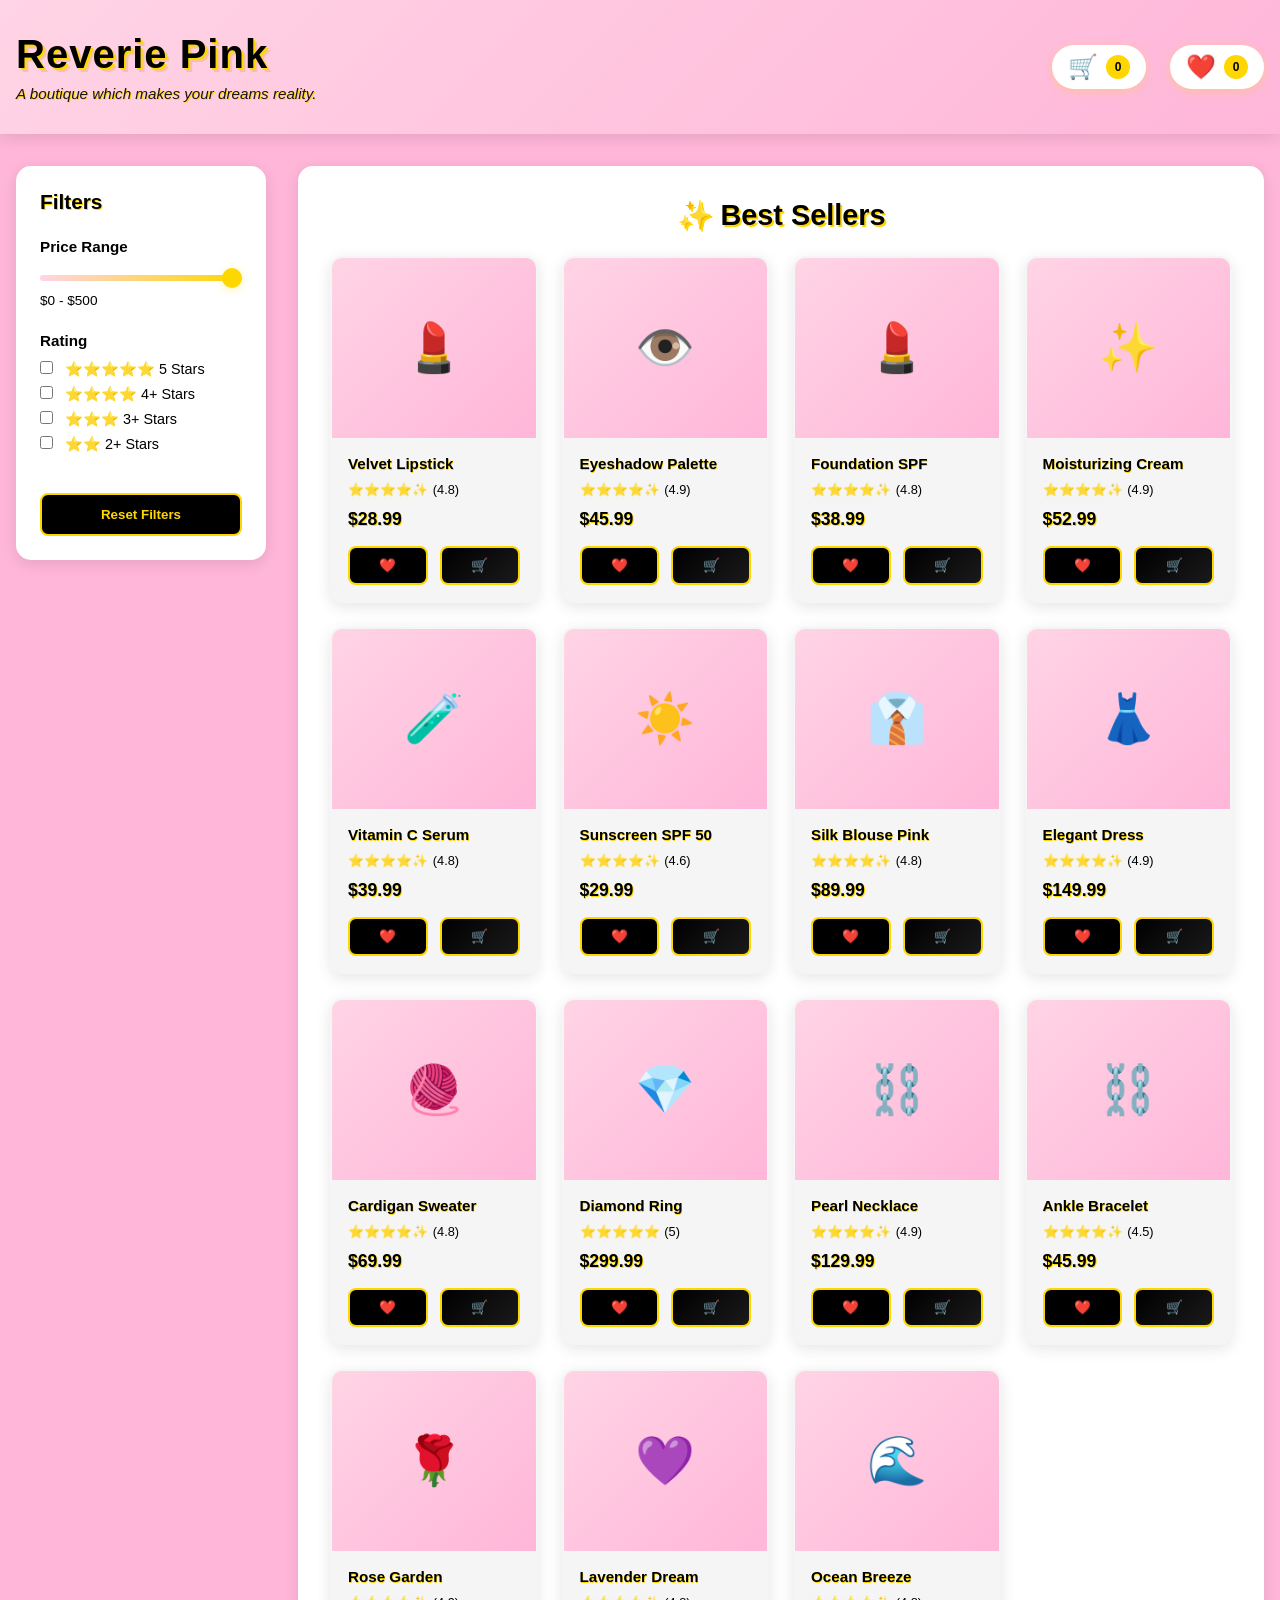
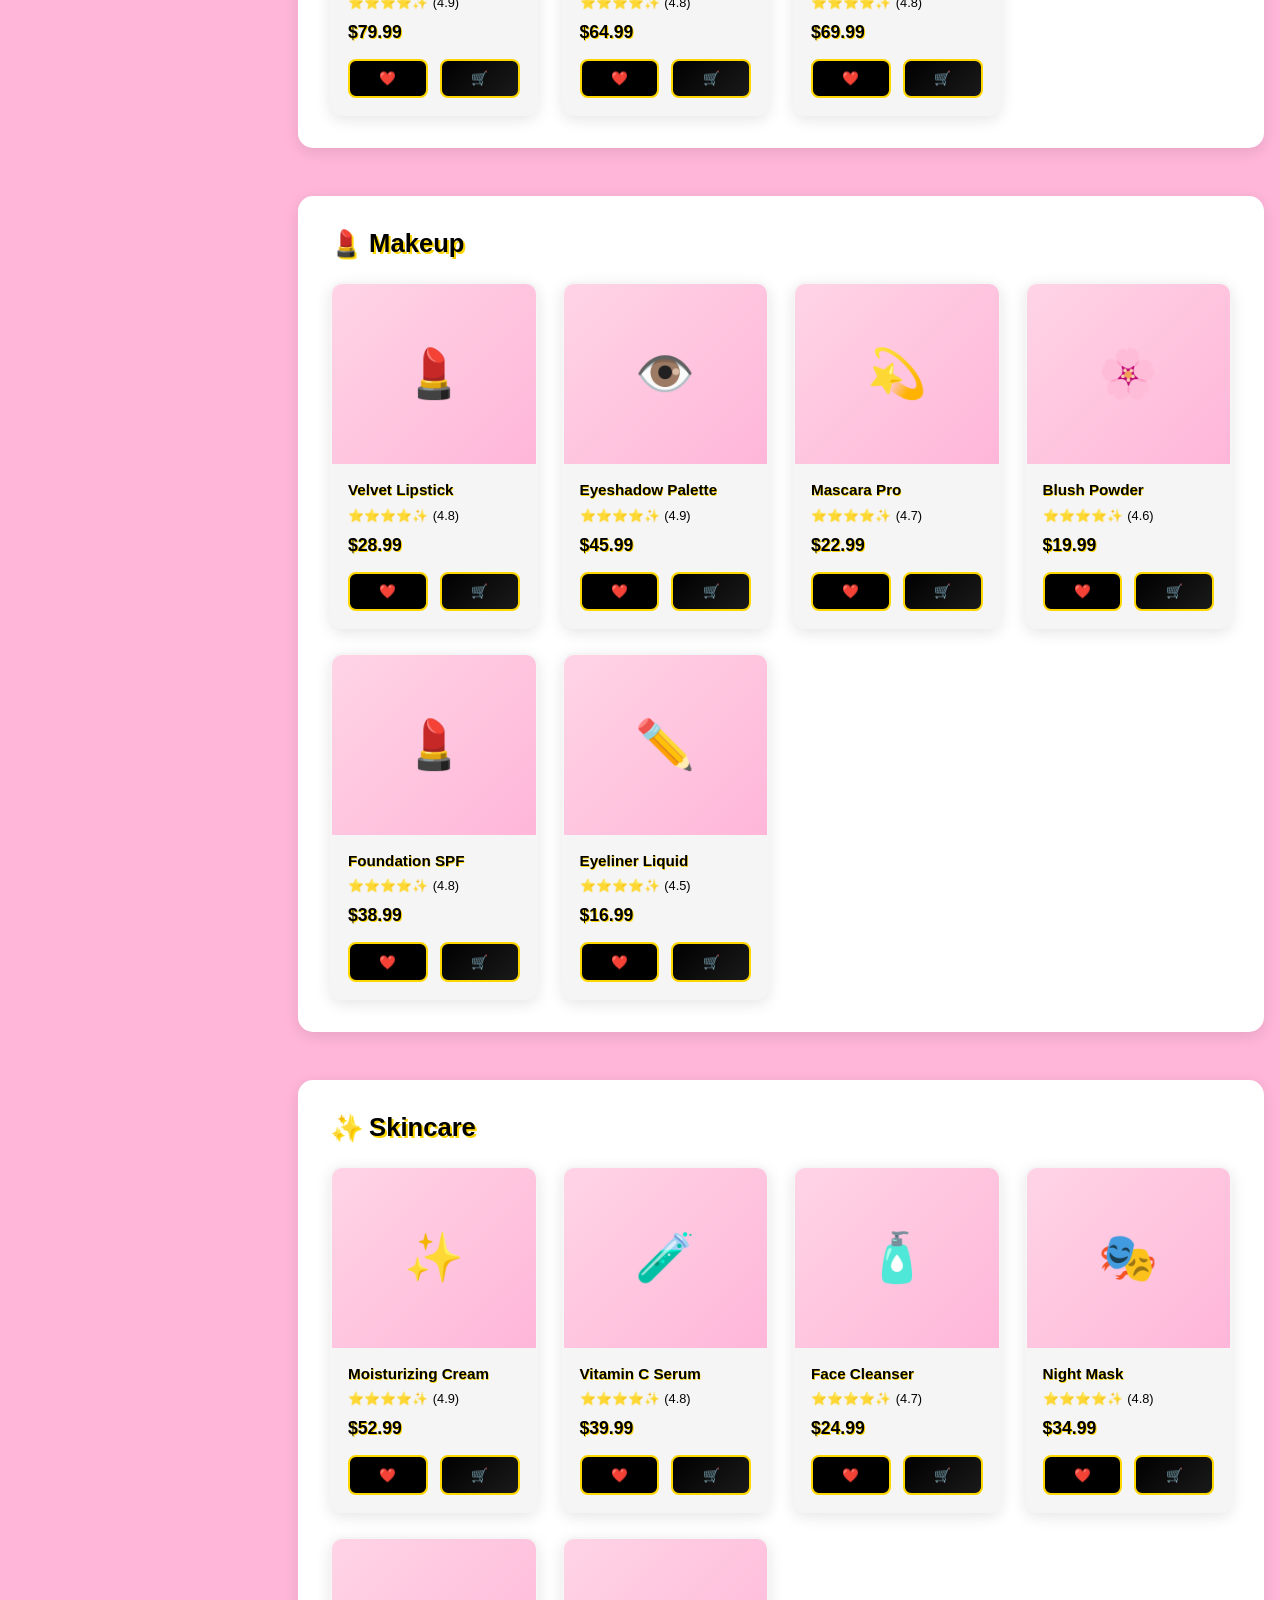
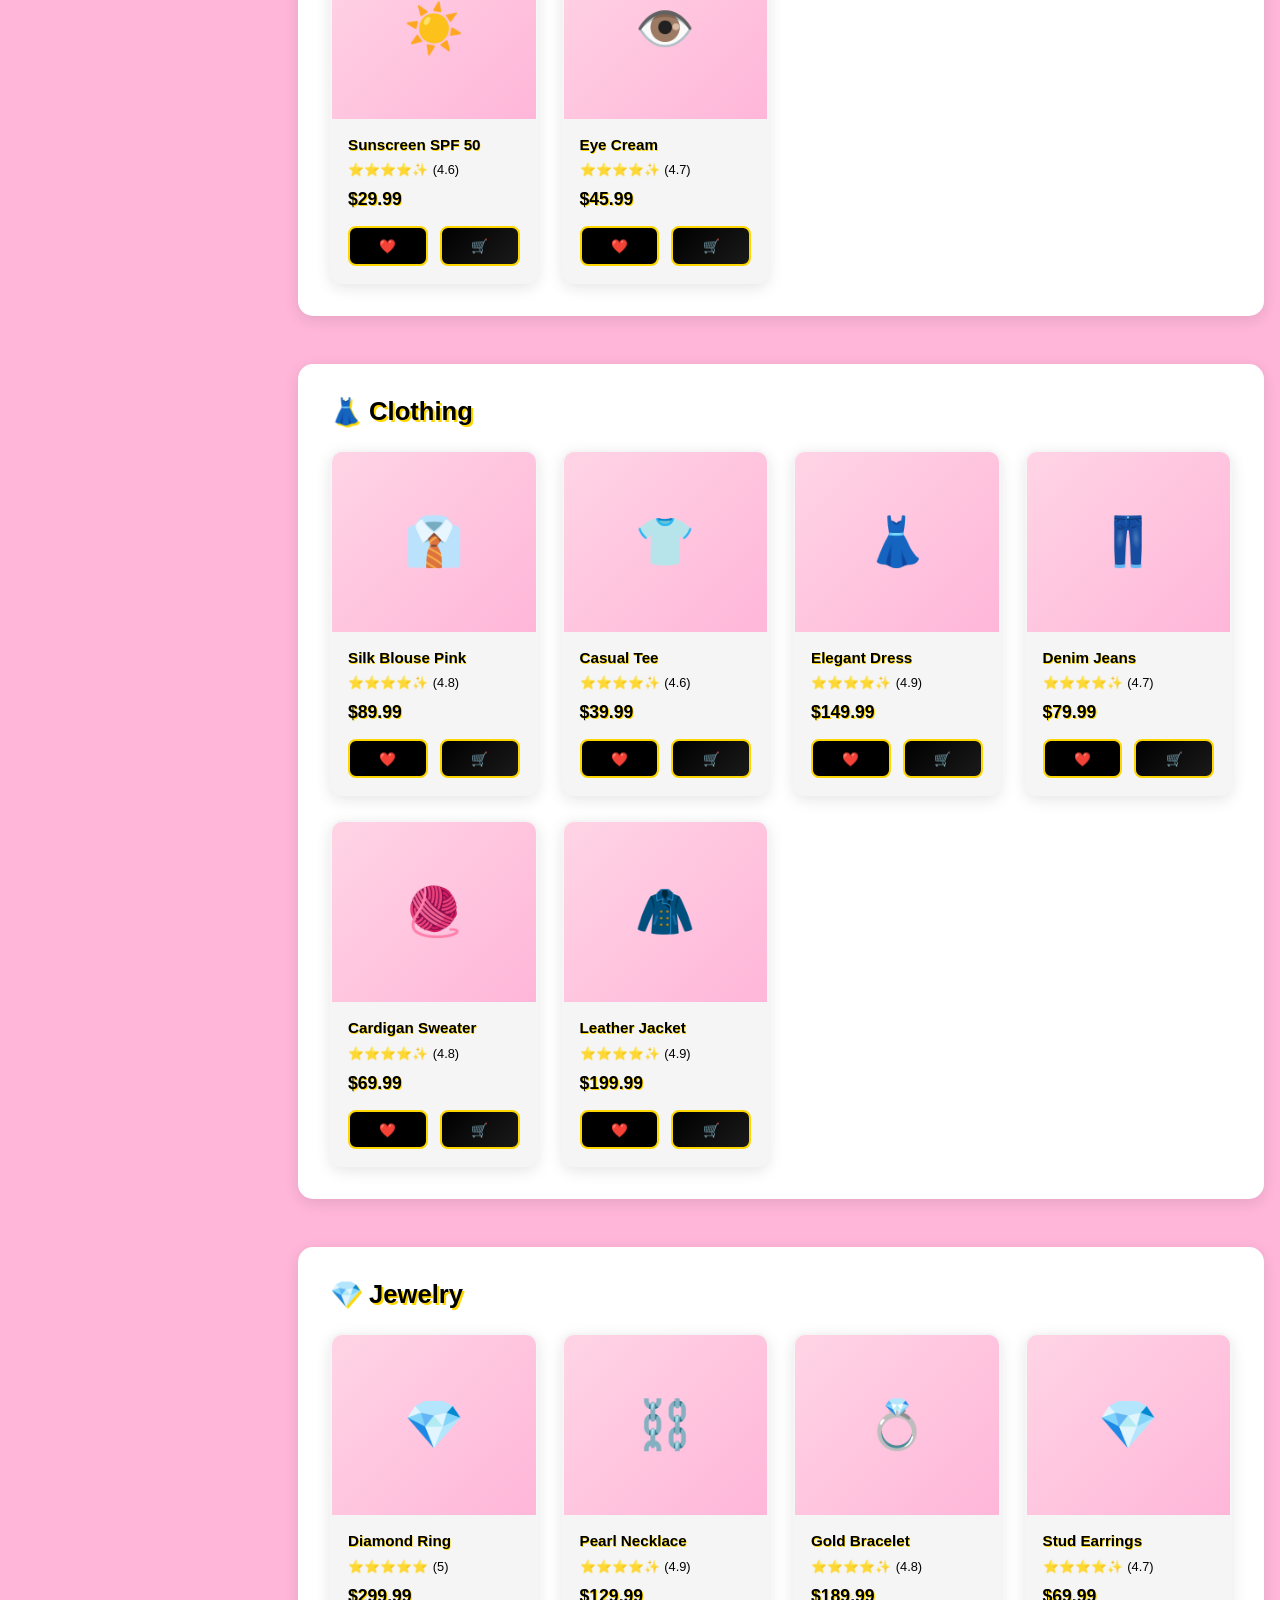
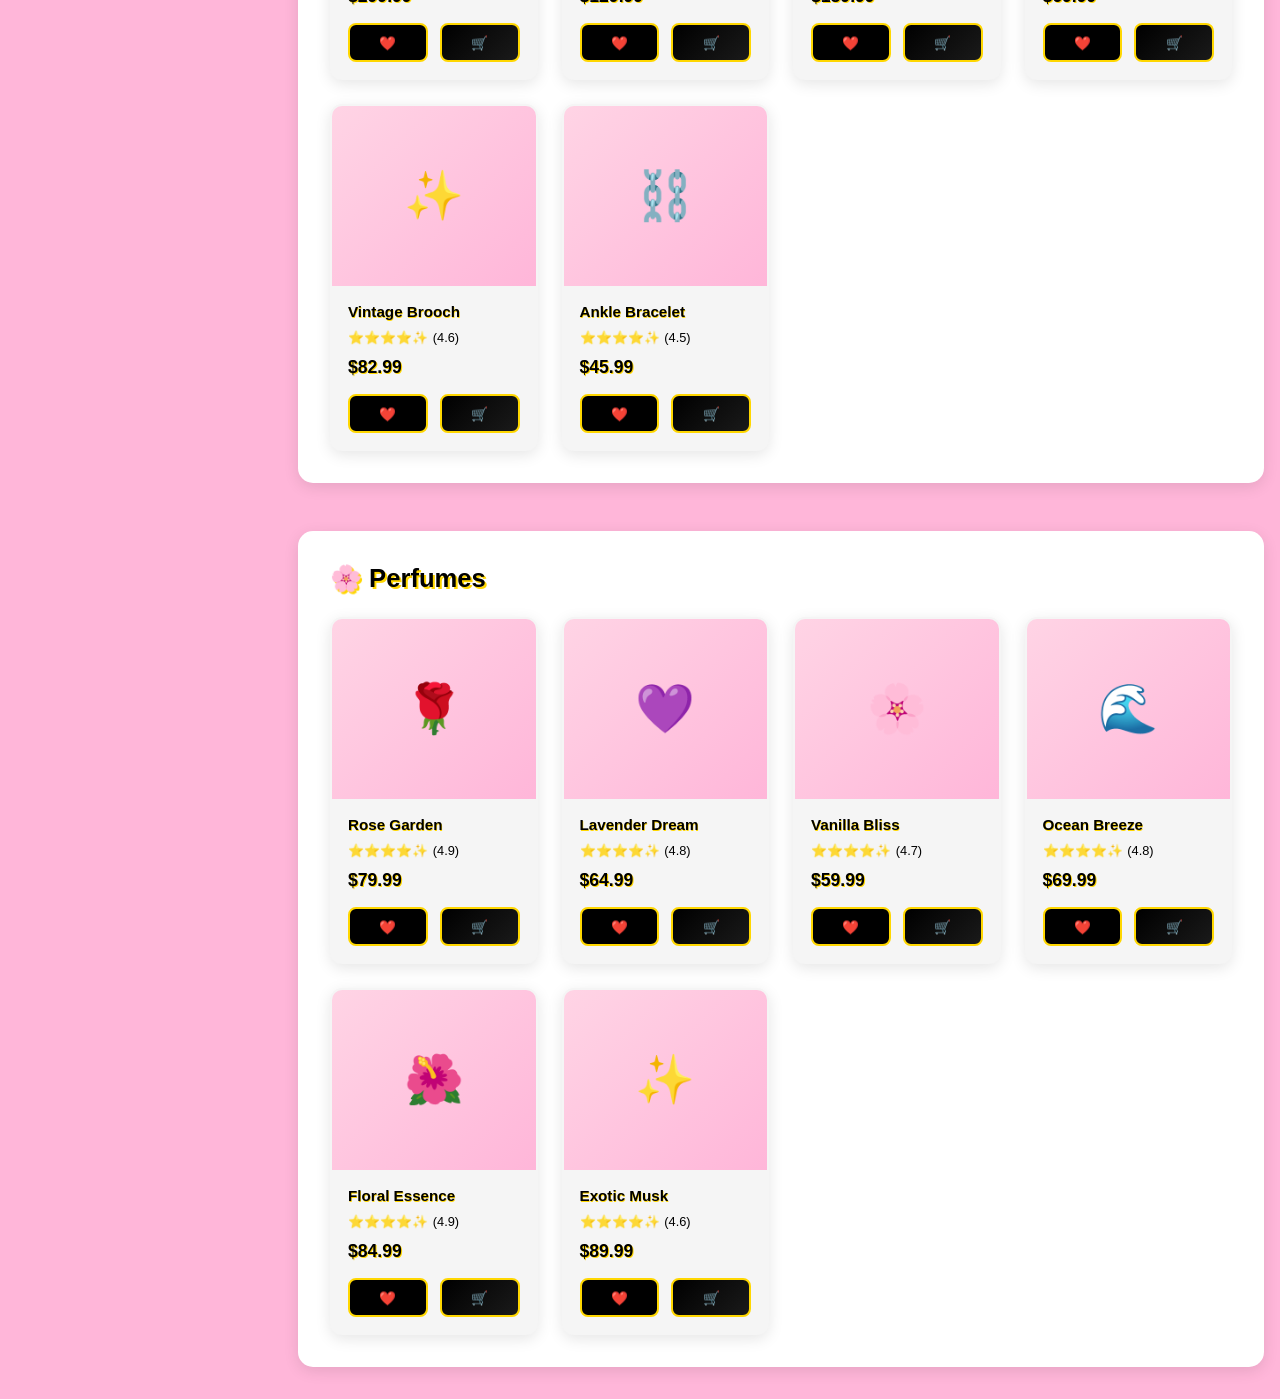
==== index-standalone.html @ b24b6874 "Create standalone HTML with embedded CSS and JavaScript for full functionality" ====
<!DOCTYPE html>
<html lang="en">
<head>
    <meta charset="UTF-8">
    <meta name="viewport" content="width=device-width, initial-scale=1.0">
    <title>Reverie Pink - Boutique</title>
    <style>
* {
    margin: 0;
    padding: 0;
    box-sizing: border-box;
}

:root {
    --primary-pink: #FFB6D9;
    --light-pink: #FFD4E5;
    --text-black: #000000;
    --gold: #FFD700;
    --dark-gold: #DAA520;
    --white: #FFFFFF;
    --light-gray: #F5F5F5;
    --shadow: 0 4px 15px rgba(0, 0, 0, 0.1);
    --gold-shadow: 0 2px 8px rgba(255, 215, 0, 0.3);
}

body {
    background-color: var(--primary-pink);
    font-family: 'Segoe UI', Tahoma, Geneva, Verdana, sans-serif;
    color: var(--text-black);
}

/* ========== HEADER ========== */
.header {
    background: linear-gradient(135deg, var(--light-pink) 0%, var(--primary-pink) 100%);
    padding: 2rem 1rem;
    box-shadow: var(--shadow);
    position: sticky;
    top: 0;
    z-index: 100;
}

.header-content {
    max-width: 1400px;
    margin: 0 auto;
    display: flex;
    justify-content: space-between;
    align-items: center;
}

.logo-section {
    flex: 1;
}

.logo {
    font-size: 2.5rem;
    font-weight: 800;
    color: var(--text-black);
    text-shadow: 2px 2px 0px var(--gold), 4px 4px 0px rgba(218, 165, 32, 0.3);
    letter-spacing: 1px;
    margin-bottom: 0.5rem;
}

.slogan {
    font-size: 0.95rem;
    color: var(--text-black);
    font-style: italic;
    text-shadow: 1px 1px 0px var(--gold);
    opacity: 0.9;
}

.header-actions {
    display: flex;
    gap: 1.5rem;
    align-items: center;
}

.cart-icon,
.wishlist-icon {
    font-size: 1.5rem;
    cursor: pointer;
    display: flex;
    align-items: center;
    gap: 0.5rem;
    padding: 0.5rem 1rem;
    background-color: var(--white);
    border-radius: 25px;
    transition: all 0.3s ease;
    color: var(--text-black);
    font-weight: 600;
    box-shadow: var(--gold-shadow);
}

.cart-icon:hover,
.wishlist-icon:hover {
    transform: translateY(-2px);
    box-shadow: var(--shadow);
    background-color: var(--light-gray);
}

.cart-count,
.wishlist-count {
    background-color: var(--gold);
    color: var(--text-black);
    border-radius: 50%;
    width: 24px;
    height: 24px;
    display: flex;
    align-items: center;
    justify-content: center;
    font-size: 0.75rem;
    font-weight: bold;
}

/* ========== CONTAINER LAYOUT ========== */
.container {
    max-width: 1400px;
    margin: 2rem auto;
    display: flex;
    gap: 2rem;
    padding: 0 1rem;
}

/* ========== SIDEBAR ========== */
.sidebar {
    width: 250px;
    flex-shrink: 0;
}

.filters {
    background-color: var(--white);
    border-radius: 15px;
    padding: 1.5rem;
    box-shadow: var(--shadow);
}

.filters h3 {
    color: var(--text-black);
    text-shadow: 1px 1px 0px var(--gold);
    margin-bottom: 1.5rem;
    font-size: 1.3rem;
}

.filter-group {
    margin-bottom: 1.5rem;
}

.filter-group h4 {
    color: var(--text-black);
    margin-bottom: 0.75rem;
    font-size: 0.95rem;
}

.price-slider {
    width: 100%;
    height: 6px;
    border-radius: 3px;
    background: linear-gradient(to right, var(--light-pink), var(--gold));
    outline: none;
    -webkit-appearance: none;
    appearance: none;
    cursor: pointer;
}

.price-slider::-webkit-slider-thumb {
    -webkit-appearance: none;
    appearance: none;
    width: 20px;
    height: 20px;
    border-radius: 50%;
    background: var(--gold);
    cursor: pointer;
    box-shadow: var(--gold-shadow);
}

.price-slider::-moz-range-thumb {
    width: 20px;
    height: 20px;
    border-radius: 50%;
    background: var(--gold);
    cursor: pointer;
    border: none;
    box-shadow: var(--gold-shadow);
}

.price-display {
    font-size: 0.85rem;
    color: var(--text-black);
    margin-top: 0.5rem;
}

.rating-filter label {
    display: block;
    margin-bottom: 0.5rem;
    cursor: pointer;
    color: var(--text-black);
    font-size: 0.9rem;
    transition: all 0.2s ease;
}

.rating-filter label:hover {
    color: var(--dark-gold);
}

.rating-filter input[type="checkbox"] {
    margin-right: 0.5rem;
    cursor: pointer;
    accent-color: var(--gold);
}

.reset-filters {
    width: 100%;
    padding: 0.75rem;
    background-color: var(--text-black);
    color: var(--gold);
    border: 2px solid var(--gold);
    border-radius: 8px;
    font-weight: 600;
    cursor: pointer;
    transition: all 0.3s ease;
    margin-top: 1rem;
}

.reset-filters:hover {
    background-color: var(--gold);
    color: var(--text-black);
    transform: translateY(-2px);
}

/* ========== MAIN CONTENT ========== */
.main-content {
    flex: 1;
}

.featured-section {
    background-color: var(--white);
    padding: 2rem;
    border-radius: 15px;
    margin-bottom: 3rem;
    box-shadow: var(--shadow);
}

.featured-section h2 {
    color: var(--text-black);
    text-shadow: 2px 2px 0px var(--gold);
    margin-bottom: 1.5rem;
    font-size: 1.8rem;
    text-align: center;
}

.categories-section {
    display: flex;
    flex-direction: column;
    gap: 3rem;
}

.category {
    background-color: var(--white);
    padding: 2rem;
    border-radius: 15px;
    box-shadow: var(--shadow);
}

.category-title {
    color: var(--text-black);
    text-shadow: 2px 2px 0px var(--gold);
    margin-bottom: 1.5rem;
    font-size: 1.6rem;
}

/* ========== PRODUCTS GRID ========== */
.products-grid {
    display: grid;
    grid-template-columns: repeat(auto-fill, minmax(200px, 1fr));
    gap: 1.5rem;
}

.product-card {
    background-color: var(--light-gray);
    border-radius: 12px;
    overflow: hidden;
    transition: all 0.3s ease;
    box-shadow: var(--shadow);
    border: 2px solid transparent;
    display: flex;
    flex-direction: column;
}

.product-card:hover {
    transform: translateY(-8px);
    box-shadow: 0 8px 25px rgba(255, 215, 0, 0.3);
    border-color: var(--gold);
}

.product-image {
    width: 100%;
    height: 180px;
    background: linear-gradient(135deg, var(--light-pink) 0%, var(--primary-pink) 100%);
    display: flex;
    align-items: center;
    justify-content: center;
    font-size: 3rem;
    overflow: hidden;
    position: relative;
}

.product-image img {
    width: 100%;
    height: 100%;
    object-fit: cover;
}

.product-info {
    padding: 1rem;
    flex: 1;
    display: flex;
    flex-direction: column;
}

.product-name {
    font-weight: 700;
    color: var(--text-black);
    font-size: 0.95rem;
    margin-bottom: 0.5rem;
    text-shadow: 0.5px 0.5px 0px var(--gold);
    line-height: 1.3;
}

.product-rating {
    font-size: 0.8rem;
    color: var(--text-black);
    margin-bottom: 0.75rem;
    display: flex;
    align-items: center;
    gap: 0.3rem;
}

.rating-stars {
    color: var(--gold);
}

.product-price {
    font-size: 1.1rem;
    font-weight: 800;
    color: var(--text-black);
    text-shadow: 1px 1px 0px var(--gold);
    margin-bottom: 1rem;
}

.product-actions {
    display: flex;
    gap: 0.75rem;
    margin-top: auto;
}

.wishlist-btn,
.add-to-cart-btn {
    flex: 1;
    padding: 0.6rem;
    border: none;
    border-radius: 8px;
    font-weight: 600;
    cursor: pointer;
    transition: all 0.3s ease;
    font-size: 0.85rem;
    display: flex;
    align-items: center;
    justify-content: center;
    gap: 0.3rem;
}

.wishlist-btn {
    background-color: var(--text-black);
    color: var(--gold);
    border: 2px solid var(--gold);
}

.wishlist-btn:hover {
    background-color: var(--gold);
    color: var(--text-black);
    transform: scale(1.05);
}

.wishlist-btn.active {
    background-color: var(--gold);
    color: var(--text-black);
}

.add-to-cart-btn {
    background: linear-gradient(135deg, var(--text-black) 0%, #1a1a1a 100%);
    color: var(--gold);
    border: 2px solid var(--gold);
}

.add-to-cart-btn:hover {
    background-color: var(--gold);
    color: var(--text-black);
    transform: scale(1.05);
}

.add-to-cart-btn.active {
    background-color: var(--primary-pink);
    color: var(--text-black);
}

/* ========== CART SIDEBAR ========== */
.cart-sidebar,
.wishlist-sidebar {
    position: fixed;
    right: -400px;
    top: 0;
    width: 350px;
    height: 100vh;
    background-color: var(--white);
    box-shadow: -4px 0 20px rgba(0, 0, 0, 0.2);
    z-index: 1000;
    transition: right 0.3s ease;
    display: flex;
    flex-direction: column;
}

.cart-sidebar.open,
.wishlist-sidebar.open {
    right: 0;
}

.wishlist-sidebar {
    right: -400px;
}

.wishlist-sidebar.open {
    right: 0;
}

.cart-header,
.wishlist-header {
    padding: 1.5rem;
    border-bottom: 2px solid var(--light-pink);
    display: flex;
    justify-content: space-between;
    align-items: center;
}

.cart-header h3,
.wishlist-header h3 {
    color: var(--text-black);
    text-shadow: 1px 1px 0px var(--gold);
}

.close-btn {
    background: none;
    border: none;
    font-size: 1.5rem;
    cursor: pointer;
    color: var(--text-black);
    transition: all 0.3s ease;
}

.close-btn:hover {
    color: var(--gold);
    transform: rotate(90deg);
}

.cart-items,
.wishlist-items {
    flex: 1;
    overflow-y: auto;
    padding: 1rem;
}

.empty-message {
    text-align: center;
    color: var(--text-black);
    padding: 2rem 1rem;
    font-style: italic;
}

.cart-item,
.wishlist-item {
    background-color: var(--light-gray);
    padding: 1rem;
    border-radius: 8px;
    margin-bottom: 1rem;
    border-left: 4px solid var(--gold);
    position: relative;
}

.cart-item-name,
.wishlist-item-name {
    font-weight: 700;
    color: var(--text-black);
    text-shadow: 0.5px 0.5px 0px var(--gold);
    margin-bottom: 0.5rem;
}

.cart-item-price,
.wishlist-item-price {
    color: var(--text-black);
    font-weight: 600;
    margin-bottom: 0.5rem;
}

.cart-item-quantity {
    display: flex;
    align-items: center;
    gap: 0.5rem;
    margin-bottom: 0.75rem;
}

.quantity-btn {
    background-color: var(--text-black);
    color: var(--gold);
    border: none;
    width: 25px;
    height: 25px;
    border-radius: 4px;
    cursor: pointer;
    font-weight: bold;
    transition: all 0.2s ease;
}

.quantity-btn:hover {
    background-color: var(--gold);
    color: var(--text-black);
}

.remove-btn {
    background-color: var(--text-black);
    color: var(--gold);
    border: none;
    padding: 0.5rem 0.75rem;
    border-radius: 4px;
    cursor: pointer;
    font-size: 0.75rem;
    font-weight: 600;
    transition: all 0.3s ease;
    width: 100%;
}

.remove-btn:hover {
    background-color: var(--gold);
    color: var(--text-black);
}

.cart-footer {
    padding: 1.5rem;
    border-top: 2px solid var(--light-pink);
    display: flex;
    flex-direction: column;
    gap: 1rem;
}

.cart-total {
    display: flex;
    justify-content: space-between;
    font-size: 1.1rem;
    font-weight: 700;
    color: var(--text-black);
}

.checkout-btn {
    padding: 0.75rem;
    background-color: var(--text-black);
    color: var(--gold);
    border: 2px solid var(--gold);
    border-radius: 8px;
    font-weight: 600;
    cursor: pointer;
    transition: all 0.3s ease;
    font-size: 0.9rem;
}

.checkout-btn:hover {
    background-color: var(--gold);
    color: var(--text-black);
    transform: translateY(-2px);
}

/* ========== OVERLAY ========== */
.overlay {
    position: fixed;
    top: 0;
    left: 0;
    width: 100%;
    height: 100%;
    background-color: rgba(0, 0, 0, 0.3);
    z-index: 900;
    opacity: 0;
    pointer-events: none;
    transition: opacity 0.3s ease;
}

.overlay.open {
    opacity: 1;
    pointer-events: all;
}

/* ========== RESPONSIVE DESIGN ========== */
@media (max-width: 1024px) {
    .container {
        flex-direction: column;
        gap: 1rem;
    }

    .sidebar {
        width: 100%;
    }

    .products-grid {
        grid-template-columns: repeat(auto-fill, minmax(160px, 1fr));
        gap: 1rem;
    }

    .logo {
        font-size: 2rem;
    }

    .header-content {
        flex-direction: column;
        gap: 1rem;
    }
}

@media (max-width: 768px) {
    .logo {
        font-size: 1.5rem;
    }

    .slogan {
        font-size: 0.8rem;
    }

    .header-actions {
        gap: 1rem;
    }

    .cart-icon,
    .wishlist-icon {
        font-size: 1rem;
        padding: 0.4rem 0.8rem;
    }

    .products-grid {
        grid-template-columns: repeat(auto-fill, minmax(140px, 1fr));
        gap: 0.75rem;
    }

    .category {
        padding: 1rem;
    }

    .category-title {
        font-size: 1.2rem;
    }

    .product-card {
        border-radius: 8px;
    }

    .product-image {
        height: 140px;
        font-size: 2rem;
    }

    .cart-sidebar,
    .wishlist-sidebar {
        width: 100%;
        right: -100%;
    }
}

@media (max-width: 480px) {
    .logo {
        font-size: 1.2rem;
    }

    .slogan {
        font-size: 0.7rem;
    }

    .products-grid {
        grid-template-columns: repeat(2, 1fr);
    }

    .category {
        padding: 0.75rem;
    }

    .product-info {
        padding: 0.75rem;
    }

    .product-name {
        font-size: 0.8rem;
    }

    .product-price {
        font-size: 0.95rem;
    }

    .wishlist-btn,
    .add-to-cart-btn {
        font-size: 0.7rem;
        padding: 0.5rem;
    }
}

/* ========== SCROLL BAR ========== */
.cart-items::-webkit-scrollbar,
.wishlist-items::-webkit-scrollbar {
    width: 8px;
}

.cart-items::-webkit-scrollbar-track,
.wishlist-items::-webkit-scrollbar-track {
    background: var(--light-pink);
}

.cart-items::-webkit-scrollbar-thumb,
.wishlist-items::-webkit-scrollbar-thumb {
    background: var(--gold);
    border-radius: 4px;
}

.cart-items::-webkit-scrollbar-thumb:hover,
.wishlist-items::-webkit-scrollbar-thumb:hover {
    background: var(--dark-gold);
}
    </style>
</head>
<body>
    <!-- Navigation & Header -->
    <header class="header">
        <div class="header-content">
            <div class="logo-section">
                <h1 class="logo">Reverie Pink</h1>
                <p class="slogan">A boutique which makes your dreams reality.</p>
            </div>
            <div class="header-actions">
                <div class="cart-icon" onclick="toggleCart()">
                    🛒 <span class="cart-count" id="cartCount">0</span>
                </div>
                <div class="wishlist-icon" onclick="toggleWishlist()">
                    ❤️ <span class="wishlist-count" id="wishlistCount">0</span>
                </div>
            </div>
        </div>
    </header>

    <!-- Main Container -->
    <div class="container">
        <!-- Sidebar with Filters -->
        <aside class="sidebar">
            <div class="filters">
                <h3>Filters</h3>
                
                <!-- Price Filter -->
                <div class="filter-group">
                    <h4>Price Range</h4>
                    <input type="range" id="priceFilter" min="0" max="500" value="500" class="price-slider">
                    <div class="price-display">
                        <span>$0</span> - <span id="priceValue">$500</span>
                    </div>
                </div>

                <!-- Rating Filter -->
                <div class="filter-group">
                    <h4>Rating</h4>
                    <div class="rating-filter">
                        <label>
                            <input type="checkbox" value="5" class="rating-checkbox"> ⭐⭐⭐⭐⭐ 5 Stars
                        </label>
                        <label>
                            <input type="checkbox" value="4" class="rating-checkbox"> ⭐⭐⭐⭐ 4+ Stars
                        </label>
                        <label>
                            <input type="checkbox" value="3" class="rating-checkbox"> ⭐⭐⭐ 3+ Stars
                        </label>
                        <label>
                            <input type="checkbox" value="2" class="rating-checkbox"> ⭐⭐ 2+ Stars
                        </label>
                    </div>
                </div>

                <button class="reset-filters" onclick="resetFilters()">Reset Filters</button>
            </div>
        </aside>

        <!-- Main Content -->
        <main class="main-content">
            <!-- Best Sellers Section -->
            <section class="featured-section">
                <h2>✨ Best Sellers</h2>
                <div class="products-grid" id="bestSellersGrid">
                    <!-- Best sellers will be populated by JavaScript -->
                </div>
            </section>

            <!-- Categories Section -->
            <section class="categories-section">
                <!-- Makeup Category -->
                <div class="category">
                    <h2 class="category-title">💄 Makeup</h2>
                    <div class="products-grid" id="makeupCategory">
                        <!-- Products will be populated by JavaScript -->
                    </div>
                </div>

                <!-- Skincare Category -->
                <div class="category">
                    <h2 class="category-title">✨ Skincare</h2>
                    <div class="products-grid" id="skincareCategory">
                        <!-- Products will be populated by JavaScript -->
                    </div>
                </div>

                <!-- Clothing Category -->
                <div class="category">
                    <h2 class="category-title">👗 Clothing</h2>
                    <div class="products-grid" id="clothingCategory">
                        <!-- Products will be populated by JavaScript -->
                    </div>
                </div>

                <!-- Jewelry Category -->
                <div class="category">
                    <h2 class="category-title">💎 Jewelry</h2>
                    <div class="products-grid" id="jewelryCategory">
                        <!-- Products will be populated by JavaScript -->
                    </div>
                </div>

                <!-- Perfumes Category -->
                <div class="category">
                    <h2 class="category-title">🌸 Perfumes</h2>
                    <div class="products-grid" id="perfumesCategory">
                        <!-- Products will be populated by JavaScript -->
                    </div>
                </div>
            </section>
        </main>
    </div>

    <!-- Cart Sidebar -->
    <aside class="cart-sidebar" id="cartSidebar">
        <div class="cart-header">
            <h3>Shopping Cart</h3>
            <button class="close-btn" onclick="toggleCart()">✕</button>
        </div>
        <div class="cart-items" id="cartItems">
            <p class="empty-message">Your cart is empty</p>
        </div>
        <div class="cart-footer">
            <div class="cart-total">
                <strong>Total:</strong>
                <span id="cartTotal">$0.00</span>
            </div>
            <button class="checkout-btn">Checkout</button>
        </div>
    </aside>

    <!-- Wishlist Sidebar -->
    <aside class="wishlist-sidebar" id="wishlistSidebar">
        <div class="wishlist-header">
            <h3>Wishlist</h3>
            <button class="close-btn" onclick="toggleWishlist()">✕</button>
        </div>
        <div class="wishlist-items" id="wishlistItems">
            <p class="empty-message">Your wishlist is empty</p>
        </div>
    </aside>

    <!-- Overlay for modals -->
    <div class="overlay" id="overlay" onclick="closeModals()"></div>

    <script>
// Sample product data for all categories
const products = {
    makeup: [
        { id: 1, name: 'Velvet Lipstick', price: 28.99, rating: 4.8, image: '💄', category: 'makeup', featured: true },
        { id: 2, name: 'Eyeshadow Palette', price: 45.99, rating: 4.9, image: '👁️', category: 'makeup', featured: true },
        { id: 3, name: 'Mascara Pro', price: 22.99, rating: 4.7, image: '💫', category: 'makeup' },
        { id: 4, name: 'Blush Powder', price: 19.99, rating: 4.6, image: '🌸', category: 'makeup' },
        { id: 5, name: 'Foundation SPF', price: 38.99, rating: 4.8, image: '💄', category: 'makeup', featured: true },
        { id: 6, name: 'Eyeliner Liquid', price: 16.99, rating: 4.5, image: '✏️', category: 'makeup' },
    ],
    skincare: [
        { id: 7, name: 'Moisturizing Cream', price: 52.99, rating: 4.9, image: '✨', category: 'skincare', featured: true },
        { id: 8, name: 'Vitamin C Serum', price: 39.99, rating: 4.8, image: '🧪', category: 'skincare', featured: true },
        { id: 9, name: 'Face Cleanser', price: 24.99, rating: 4.7, image: '🧴', category: 'skincare' },
        { id: 10, name: 'Night Mask', price: 34.99, rating: 4.8, image: '🎭', category: 'skincare' },
        { id: 11, name: 'Sunscreen SPF 50', price: 29.99, rating: 4.6, image: '☀️', category: 'skincare', featured: true },
        { id: 12, name: 'Eye Cream', price: 45.99, rating: 4.7, image: '👁️', category: 'skincare' },
    ],
    clothing: [
        { id: 13, name: 'Silk Blouse Pink', price: 89.99, rating: 4.8, image: '👔', category: 'clothing', featured: true },
        { id: 14, name: 'Casual Tee', price: 39.99, rating: 4.6, image: '👕', category: 'clothing' },
        { id: 15, name: 'Elegant Dress', price: 149.99, rating: 4.9, image: '👗', category: 'clothing', featured: true },
        { id: 16, name: 'Denim Jeans', price: 79.99, rating: 4.7, image: '👖', category: 'clothing' },
        { id: 17, name: 'Cardigan Sweater', price: 69.99, rating: 4.8, image: '🧶', category: 'clothing', featured: true },
        { id: 18, name: 'Leather Jacket', price: 199.99, rating: 4.9, image: '🧥', category: 'clothing' },
    ],
    jewelry: [
        { id: 19, name: 'Diamond Ring', price: 299.99, rating: 5.0, image: '💎', category: 'jewelry', featured: true },
        { id: 20, name: 'Pearl Necklace', price: 129.99, rating: 4.9, image: '⛓️', category: 'jewelry', featured: true },
        { id: 21, name: 'Gold Bracelet', price: 189.99, rating: 4.8, image: '💍', category: 'jewelry' },
        { id: 22, name: 'Stud Earrings', price: 69.99, rating: 4.7, image: '💎', category: 'jewelry' },
        { id: 23, name: 'Vintage Brooch', price: 82.99, rating: 4.6, image: '✨', category: 'jewelry' },
        { id: 24, name: 'Ankle Bracelet', price: 45.99, rating: 4.5, image: '⛓️', category: 'jewelry', featured: true },
    ],
    perfumes: [
        { id: 25, name: 'Rose Garden', price: 79.99, rating: 4.9, image: '🌹', category: 'perfumes', featured: true },
        { id: 26, name: 'Lavender Dream', price: 64.99, rating: 4.8, image: '💜', category: 'perfumes', featured: true },
        { id: 27, name: 'Vanilla Bliss', price: 59.99, rating: 4.7, image: '🌸', category: 'perfumes' },
        { id: 28, name: 'Ocean Breeze', price: 69.99, rating: 4.8, image: '🌊', category: 'perfumes', featured: true },
        { id: 29, name: 'Floral Essence', price: 84.99, rating: 4.9, image: '🌺', category: 'perfumes' },
        { id: 30, name: 'Exotic Musk', price: 89.99, rating: 4.6, image: '✨', category: 'perfumes' },
    ]
};

// State management
let cart = [];
let wishlist = [];
let selectedRatings = [];
let maxPrice = 500;

// Initialize the app
document.addEventListener('DOMContentLoaded', () => {
    initializeFilters();
    renderAllProducts();
    renderBestSellers();
    loadCartFromStorage();
    loadWishlistFromStorage();
    updateCounts();
});

// ========== INITIALIZATION ==========
function initializeFilters() {
    const priceFilter = document.getElementById('priceFilter');
    const ratingCheckboxes = document.querySelectorAll('.rating-checkbox');

    priceFilter.addEventListener('input', (e) => {
        maxPrice = parseInt(e.target.value);
        document.getElementById('priceValue').textContent = `$${maxPrice}`;
        filterProducts();
    });

    ratingCheckboxes.forEach(checkbox => {
        checkbox.addEventListener('change', () => {
            updateRatingFilters();
            filterProducts();
        });
    });
}

function updateRatingFilters() {
    selectedRatings = Array.from(document.querySelectorAll('.rating-checkbox:checked')).map(cb => parseInt(cb.value));
}

// ========== PRODUCTS RENDERING ==========
function renderAllProducts() {
    Object.keys(products).forEach(category => {
        const gridId = `${category}Category`;
        const container = document.getElementById(gridId);
        const categoryProducts = products[category];
        container.innerHTML = categoryProducts.map(product => createProductCard(product)).join('');
        attachProductListeners(container);
    });
}

function renderBestSellers() {
    const bestSellersGrid = document.getElementById('bestSellersGrid');
    const allProducts = Object.values(products).flat();
    const bestSellers = allProducts.filter(p => p.featured);
    bestSellersGrid.innerHTML = bestSellers.map(product => createProductCard(product)).join('');
    attachProductListeners(bestSellersGrid);
}

function createProductCard(product) {
    const isInCart = cart.some(item => item.id === product.id);
    const isInWishlist = wishlist.some(item => item.id === product.id);
    
    return `
        <div class="product-card" data-product-id="${product.id}">
            <div class="product-image">
                ${product.image}
            </div>
            <div class="product-info">
                <div class="product-name">${product.name}</div>
                <div class="product-rating">
                    <span class="rating-stars">${getStarRating(product.rating)}</span>
                    <span>(${product.rating})</span>
                </div>
                <div class="product-price">$${product.price.toFixed(2)}</div>
                <div class="product-actions">
                    <button class="wishlist-btn ${isInWishlist ? 'active' : ''}" onclick="toggleWishlistItem(${product.id}, event)">
                        ❤️
                    </button>
                    <button class="add-to-cart-btn ${isInCart ? 'active' : ''}" onclick="addToCart(${product.id}, event)">
                        🛒
                    </button>
                </div>
            </div>
        </div>
    `;
}

function getStarRating(rating) {
    const fullStars = Math.floor(rating);
    const hasHalfStar = rating % 1 !== 0;
    let stars = '⭐'.repeat(fullStars);
    if (hasHalfStar) stars += '✨';
    return stars;
}

function attachProductListeners(container) {
    const cards = container.querySelectorAll('.product-card');
    cards.forEach(card => {
        card.addEventListener('mouseenter', () => {
            card.style.transform = 'translateY(-8px)';
        });
        card.addEventListener('mouseleave', () => {
            card.style.transform = 'translateY(0)';
        });
    });
}

// ========== CART FUNCTIONALITY ==========
function addToCart(productId, event) {
    event.preventDefault();
    event.stopPropagation();
    
    const allProducts = Object.values(products).flat();
    const product = allProducts.find(p => p.id === productId);
    const existingItem = cart.find(item => item.id === productId);

    if (existingItem) {
        existingItem.quantity += 1;
    } else {
        cart.push({
            ...product,
            quantity: 1
        });
    }

    saveCartToStorage();
    updateCounts();
    renderCart();
    updateProductUI();
    showNotification(`${product.name} added to cart!`);
}

function renderCart() {
    const cartItemsContainer = document.getElementById('cartItems');
    
    if (cart.length === 0) {
        cartItemsContainer.innerHTML = '<p class="empty-message">Your cart is empty</p>';
        return;
    }

    cartItemsContainer.innerHTML = cart.map(item => `
        <div class="cart-item">
            <div class="cart-item-name">${item.name}</div>
            <div class="cart-item-price">$${item.price.toFixed(2)}</div>
            <div class="cart-item-quantity">
                <button class="quantity-btn" onclick="updateQuantity(${item.id}, -1)">-</button>
                <span style="flex: 1; text-align: center; font-weight: 600;">${item.quantity}</span>
                <button class="quantity-btn" onclick="updateQuantity(${item.id}, 1)">+</button>
            </div>
            <button class="remove-btn" onclick="removeFromCart(${item.id})">Remove</button>
        </div>
    `).join('');

    updateCartTotal();
}

function updateQuantity(productId, change) {
    const item = cart.find(item => item.id === productId);
    if (item) {
        item.quantity += change;
        if (item.quantity <= 0) {
            removeFromCart(productId);
        } else {
            saveCartToStorage();
            renderCart();
            updateCounts();
            updateCartTotal();
        }
    }
}

function removeFromCart(productId) {
    cart = cart.filter(item => item.id !== productId);
    saveCartToStorage();
    updateCounts();
    renderCart();
    updateProductUI();
    showNotification('Item removed from cart');
}

function updateCartTotal() {
    const total = cart.reduce((sum, item) => sum + (item.price * item.quantity), 0);
    document.getElementById('cartTotal').textContent = `$${total.toFixed(2)}`;
}

// ========== WISHLIST FUNCTIONALITY ==========
function toggleWishlistItem(productId, event) {
    event.preventDefault();
    event.stopPropagation();
    
    const allProducts = Object.values(products).flat();
    const product = allProducts.find(p => p.id === productId);
    const existingItem = wishlist.find(item => item.id === productId);

    if (existingItem) {
        wishlist = wishlist.filter(item => item.id !== productId);
        showNotification(`${product.name} removed from wishlist`);
    } else {
        wishlist.push(product);
        showNotification(`${product.name} added to wishlist!`);
    }

    saveWishlistToStorage();
    updateCounts();
    renderWishlist();
    updateProductUI();
}

function renderWishlist() {
    const wishlistItemsContainer = document.getElementById('wishlistItems');
    
    if (wishlist.length === 0) {
        wishlistItemsContainer.innerHTML = '<p class="empty-message">Your wishlist is empty</p>';
        return;
    }

    wishlistItemsContainer.innerHTML = wishlist.map(item => `
        <div class="wishlist-item">
            <div class="wishlist-item-name">${item.name}</div>
            <div class="wishlist-item-price">$${item.price.toFixed(2)}</div>
            <div style="display: flex; gap: 0.5rem; margin-top: 0.75rem;">
                <button class="remove-btn" onclick="removeFromWishlist(${item.id})" style="flex: 1;">Remove</button>
                <button class="remove-btn" onclick="addToCart(${item.id}, event)" style="flex: 1; background-color: var(--gold); color: var(--text-black);">Add to Cart</button>
            </div>
        </div>
    `).join('');
}

function removeFromWishlist(productId) {
    wishlist = wishlist.filter(item => item.id !== productId);
    saveWishlistToStorage();
    updateCounts();
    renderWishlist();
    updateProductUI();
    showNotification('Item removed from wishlist');
}

// ========== FILTERING ==========
function filterProducts() {
    const allProducts = Object.values(products).flat();
    
    // Apply filters
    const filtered = allProducts.filter(product => {
        const priceMatch = product.price <= maxPrice;
        const ratingMatch = selectedRatings.length === 0 || selectedRatings.some(rating => product.rating >= rating);
        return priceMatch && ratingMatch;
    });

    // Update all category grids
    Object.keys(products).forEach(category => {
        const gridId = `${category}Category`;
        const container = document.getElementById(gridId);
        const categoryFiltered = filtered.filter(p => p.category === category);
        
        if (categoryFiltered.length === 0) {
            container.innerHTML = '<p style="grid-column: 1/-1; text-align: center; color: var(--text-black); padding: 2rem;">No products match your filters</p>';
        } else {
            container.innerHTML = categoryFiltered.map(product => createProductCard(product)).join('');
            attachProductListeners(container);
        }
    });

    // Update best sellers
    const filteredBestSellers = filtered.filter(p => p.featured);
    const bestSellersGrid = document.getElementById('bestSellersGrid');
    if (filteredBestSellers.length === 0) {
        bestSellersGrid.innerHTML = '<p style="grid-column: 1/-1; text-align: center; color: var(--text-black); padding: 2rem;">No best sellers match your filters</p>';
    } else {
        bestSellersGrid.innerHTML = filteredBestSellers.map(product => createProductCard(product)).join('');
        attachProductListeners(bestSellersGrid);
    }
}

function resetFilters() {
    document.getElementById('priceFilter').value = 500;
    document.getElementById('priceValue').textContent = '$500';
    document.querySelectorAll('.rating-checkbox').forEach(cb => cb.checked = false);
    maxPrice = 500;
    selectedRatings = [];
    renderAllProducts();
    renderBestSellers();
}

// ========== UI MANAGEMENT ==========
function toggleCart() {
    const cartSidebar = document.getElementById('cartSidebar');
    const overlay = document.getElementById('overlay');
    cartSidebar.classList.toggle('open');
    overlay.classList.toggle('open');
    
    if (cartSidebar.classList.contains('open')) {
        renderCart();
    }
}

function toggleWishlist() {
    const wishlistSidebar = document.getElementById('wishlistSidebar');
    const overlay = document.getElementById('overlay');
    wishlistSidebar.classList.toggle('open');
    overlay.classList.toggle('open');
    
    if (wishlistSidebar.classList.contains('open')) {
        renderWishlist();
    }
}

function closeModals() {
    document.getElementById('cartSidebar').classList.remove('open');
    document.getElementById('wishlistSidebar').classList.remove('open');
    document.getElementById('overlay').classList.remove('open');
}

function updateCounts() {
    document.getElementById('cartCount').textContent = cart.length;
    document.getElementById('wishlistCount').textContent = wishlist.length;
}

function updateProductUI() {
    const cartIds = cart.map(item => item.id);
    const wishlistIds = wishlist.map(item => item.id);
    
    document.querySelectorAll('.product-card').forEach(card => {
        const productId = parseInt(card.dataset.productId);
        const wishlistBtn = card.querySelector('.wishlist-btn');
        const cartBtn = card.querySelector('.add-to-cart-btn');
        
        if (wishlistIds.includes(productId)) {
            wishlistBtn.classList.add('active');
        } else {
            wishlistBtn.classList.remove('active');
        }
        
        if (cartIds.includes(productId)) {
            cartBtn.classList.add('active');
        } else {
            cartBtn.classList.remove('active');
        }
    });
}

// ========== STORAGE MANAGEMENT ==========
function saveCartToStorage() {
    localStorage.setItem('cart', JSON.stringify(cart));
}

function loadCartFromStorage() {
    const saved = localStorage.getItem('cart');
    if (saved) {
        cart = JSON.parse(saved);
    }
}

function saveWishlistToStorage() {
    localStorage.setItem('wishlist', JSON.stringify(wishlist));
}

function loadWishlistFromStorage() {
    const saved = localStorage.getItem('wishlist');
    if (saved) {
        wishlist = JSON.parse(saved);
    }
}

// ========== NOTIFICATIONS ==========
function showNotification(message) {
    const notification = document.createElement('div');
    notification.style.cssText = `
        position: fixed;
        top: 100px;
        right: 20px;
        background-color: var(--text-black);
        color: var(--gold);
        padding: 1rem 1.5rem;
        border-radius: 8px;
        border: 2px solid var(--gold);
        font-weight: 600;
        z-index: 2000;
        animation: slideIn 0.3s ease;
        box-shadow: 0 4px 15px rgba(255, 215, 0, 0.3);
    `;
    notification.textContent = message;
    
    document.body.appendChild(notification);
    
    setTimeout(() => {
        notification.style.animation = 'slideOut 0.3s ease';
        setTimeout(() => notification.remove(), 300);
    }, 2000);
}

// Animation keyframes
const style = document.createElement('style');
style.textContent = `
    @keyframes slideIn {
        from {
            transform: translateX(400px);
            opacity: 0;
        }
        to {
            transform: translateX(0);
            opacity: 1;
        }
    }
    
    @keyframes slideOut {
        from {
            transform: translateX(0);
            opacity: 1;
        }
        to {
            transform: translateX(400px);
            opacity: 0;
        }
    }
`;
document.head.appendChild(style);
    </script>
</body>
</html>
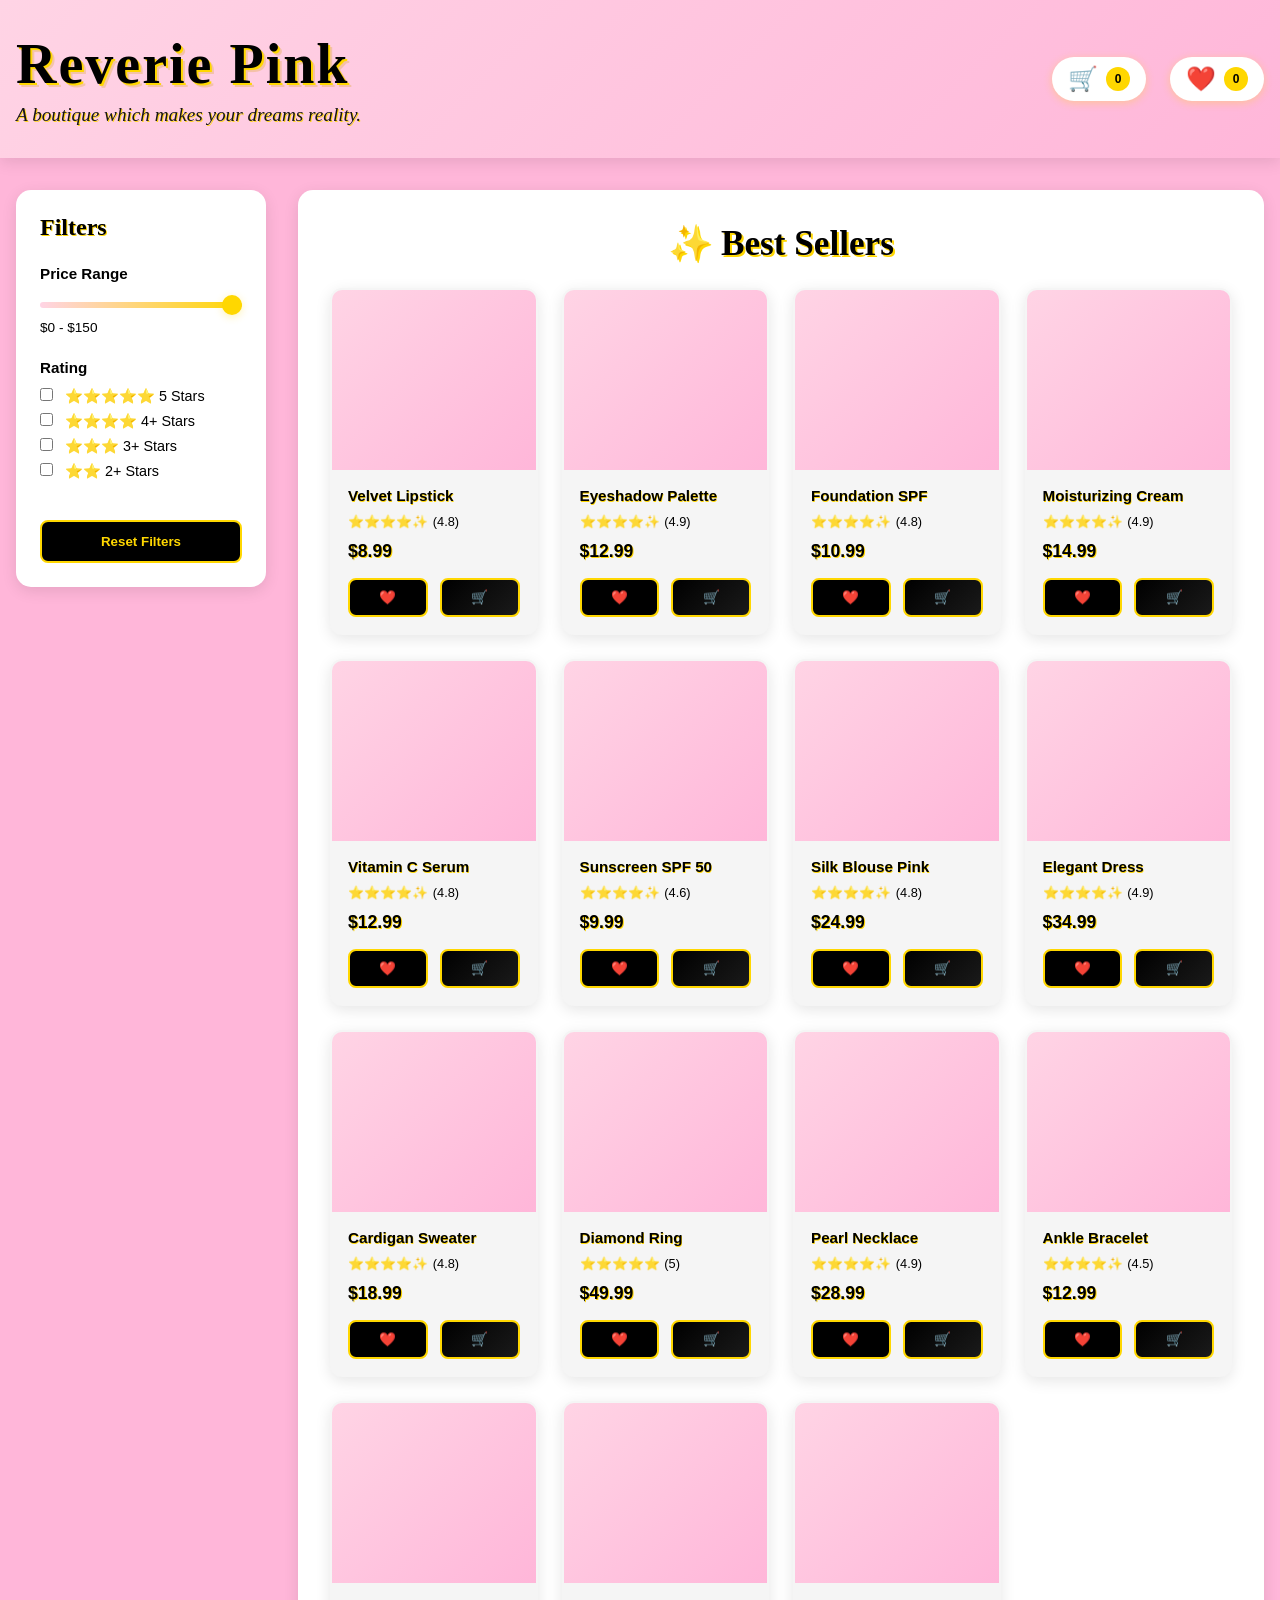
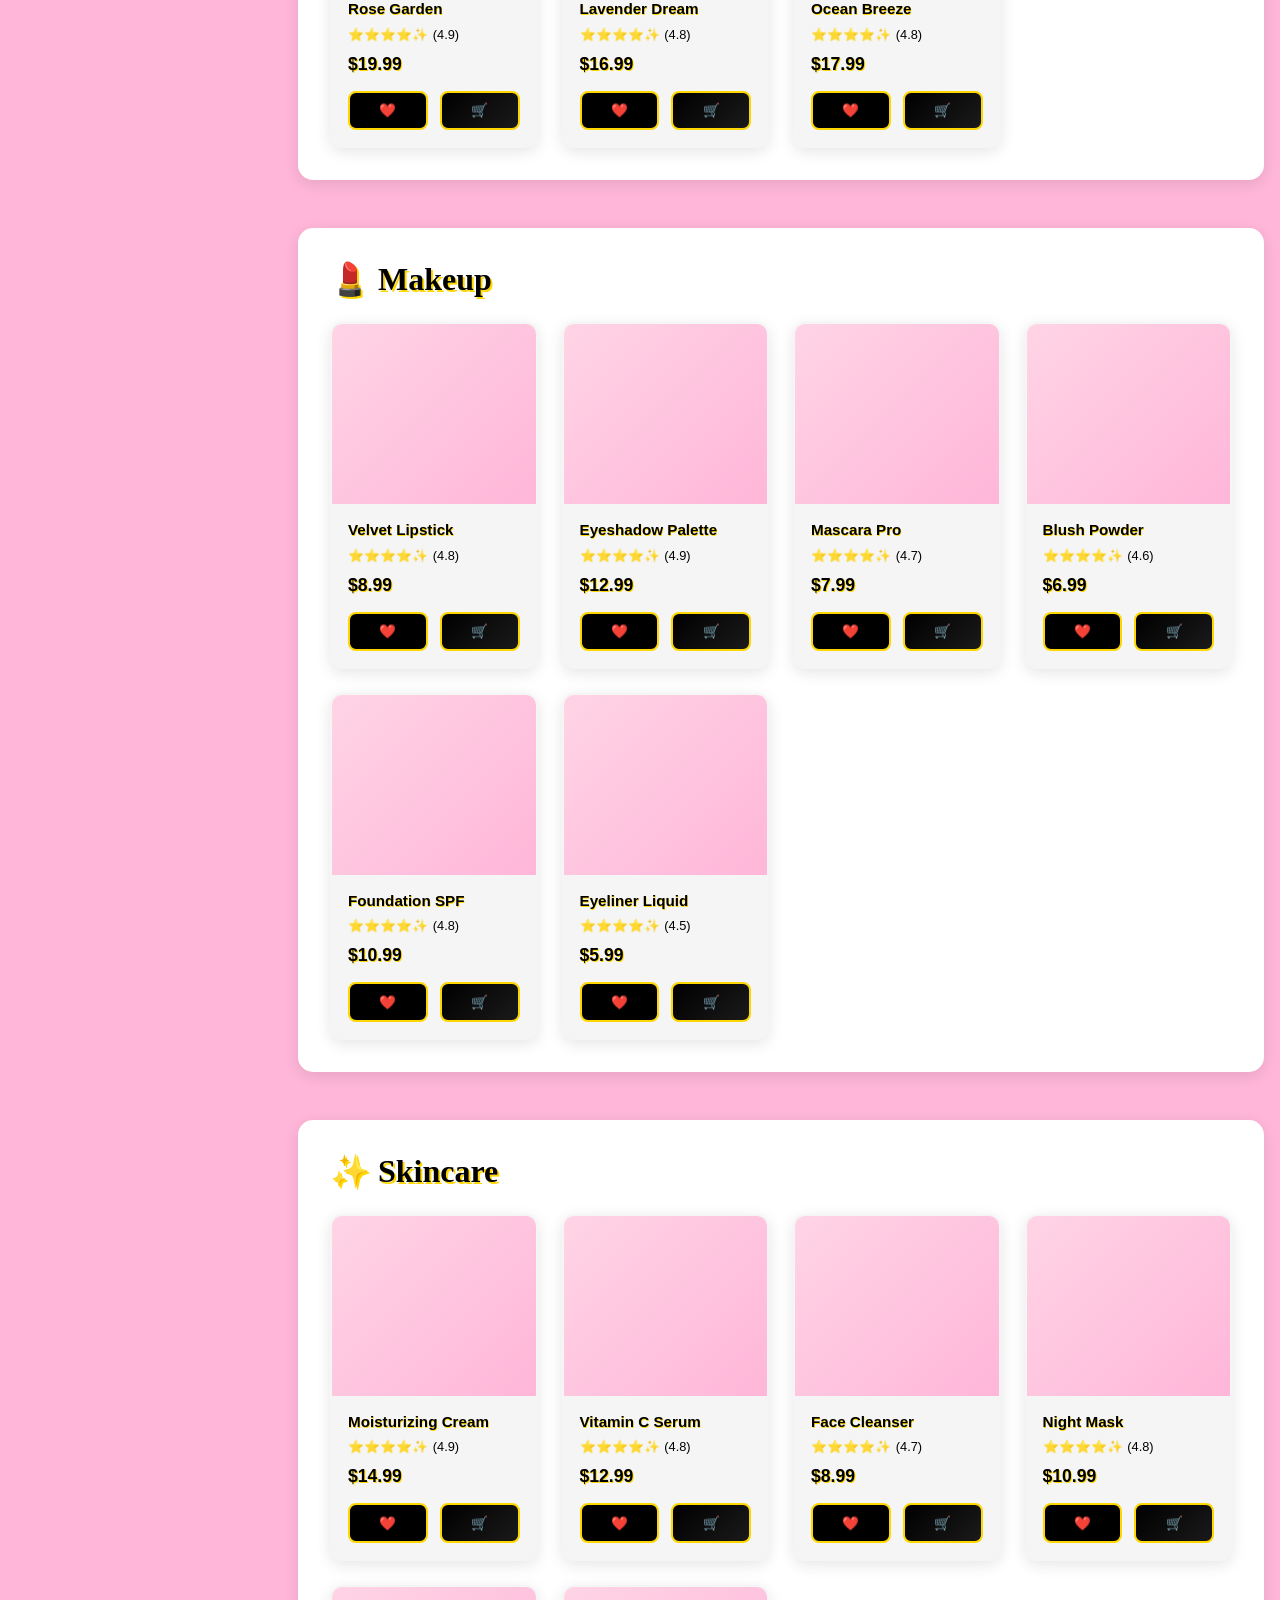
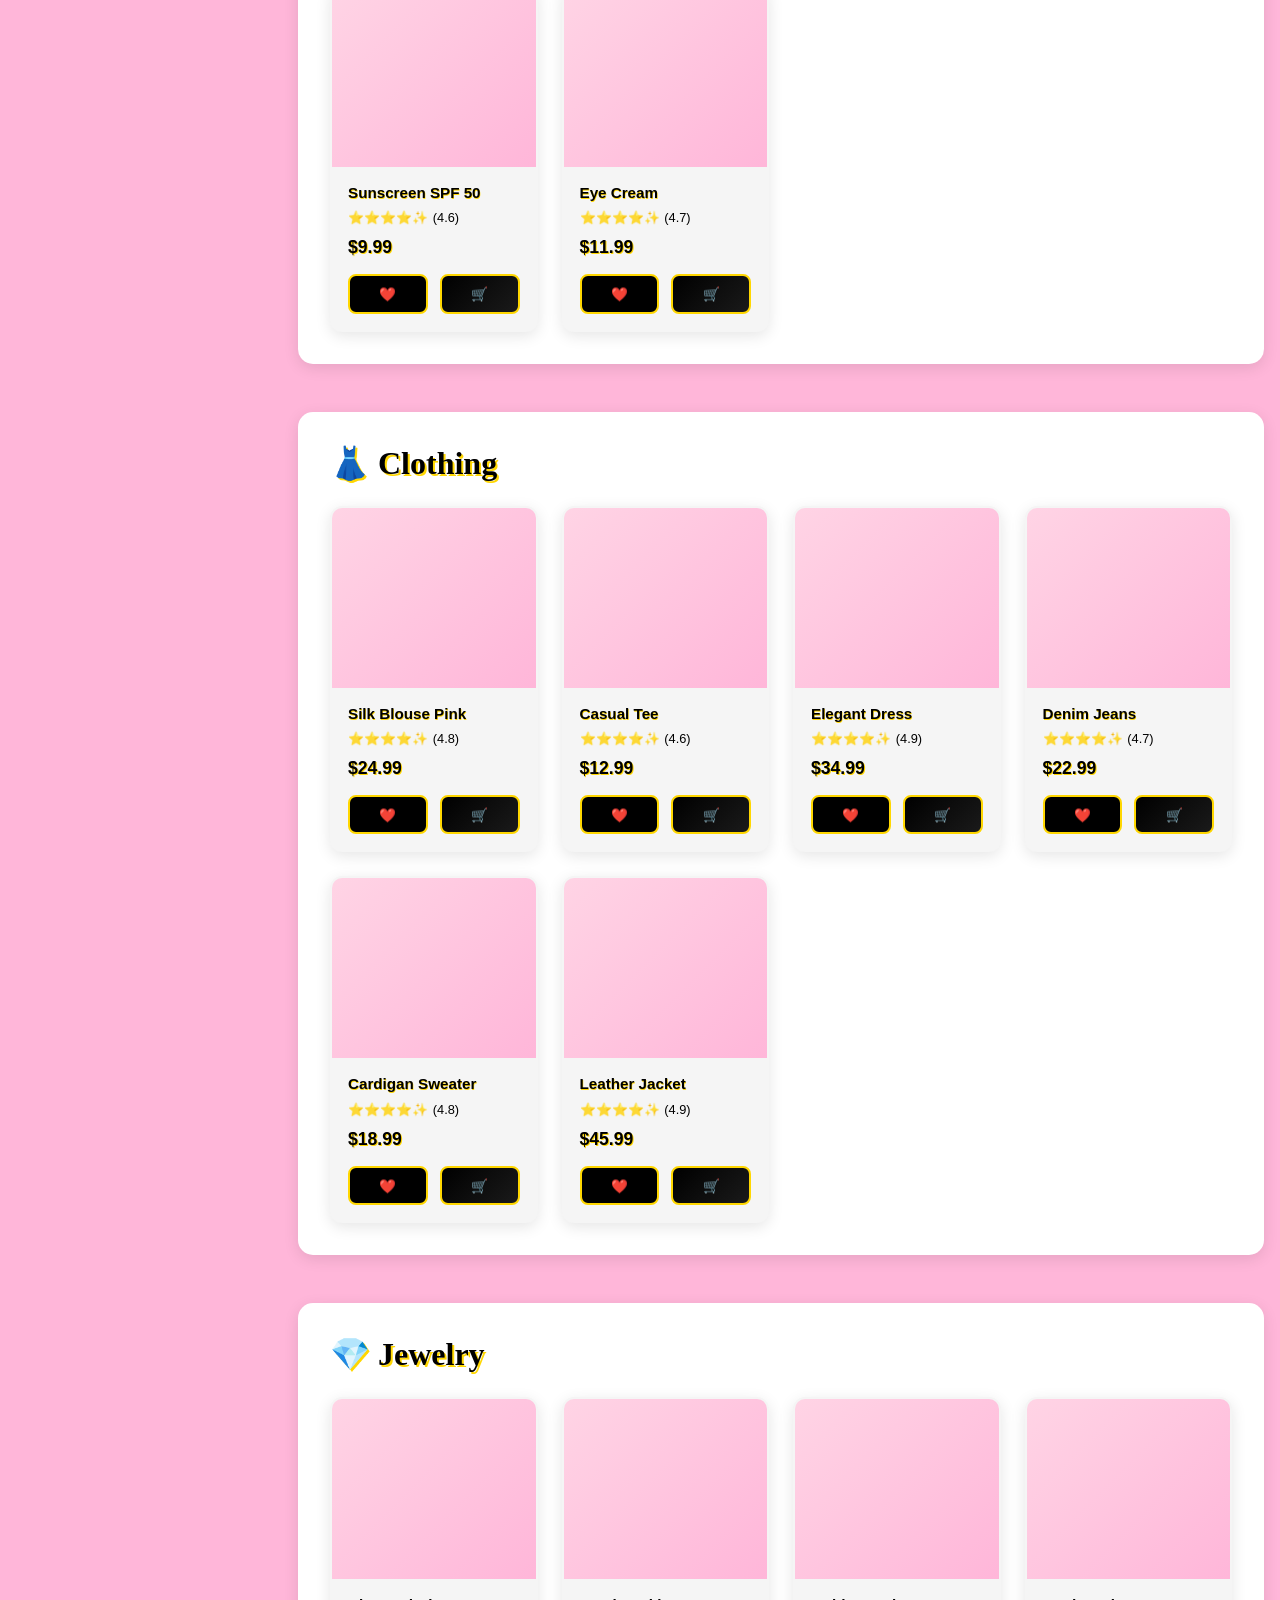
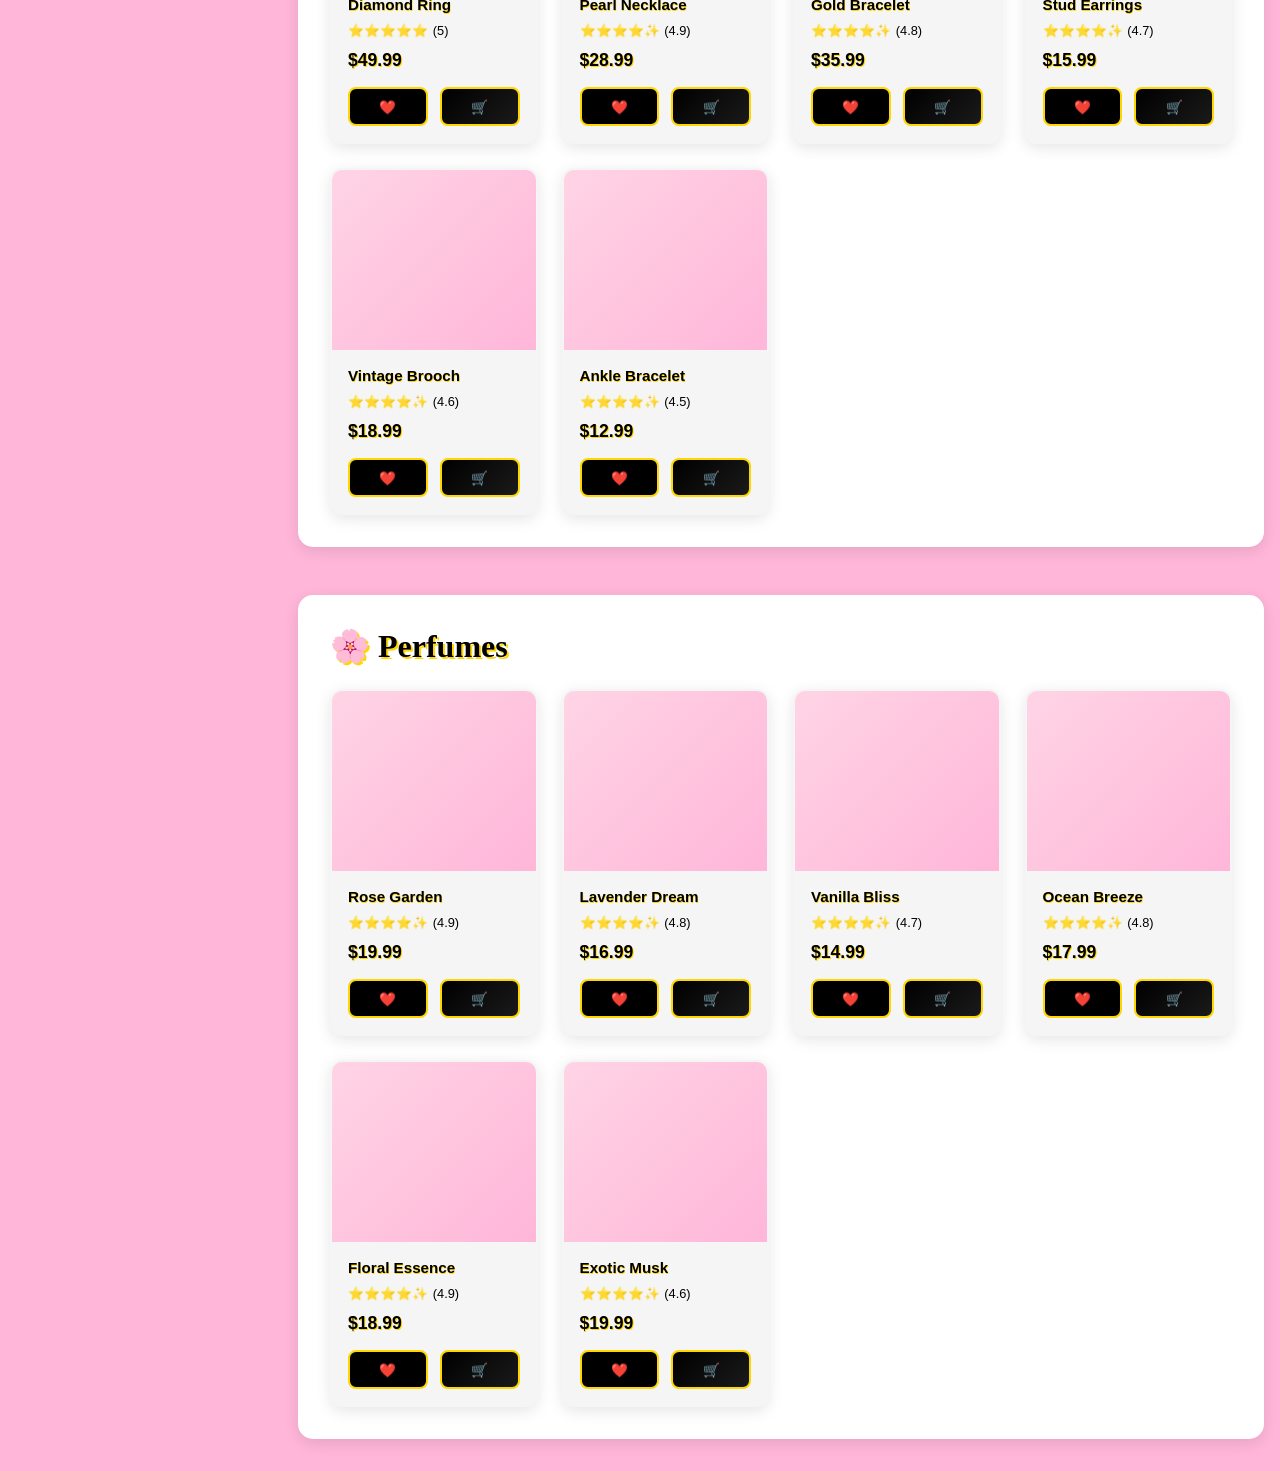
==== commit 4baf6009: "Update with Makcasa font, affordable prices ($5-$50), and real product images" ====
--- a/index-standalone.html
+++ b/index-standalone.html
@@ -4,7 +4,13 @@
     <meta charset="UTF-8">
     <meta name="viewport" content="width=device-width, initial-scale=1.0">
     <title>Reverie Pink - Boutique</title>
+    <link href="https://dl.dafont.com/dl/?f=makcasa" rel="stylesheet" type="text/css"/>
     <style>
+@font-face {
+    font-family: "Makcasa";
+    src: url("https://dl.dafont.com/dl/?f=makcasa");
+}
+
 * {
     margin: 0;
     padding: 0;
@@ -52,16 +58,18 @@
 }
 
 .logo {
-    font-size: 2.5rem;
+    font-family: "Makcasa", cursive;
+    font-size: 3.5rem;
     font-weight: 800;
     color: var(--text-black);
     text-shadow: 2px 2px 0px var(--gold), 4px 4px 0px rgba(218, 165, 32, 0.3);
-    letter-spacing: 1px;
+    letter-spacing: 2px;
     margin-bottom: 0.5rem;
 }
 
 .slogan {
-    font-size: 0.95rem;
+    font-family: "Makcasa", cursive;
+    font-size: 1.2rem;
     color: var(--text-black);
     font-style: italic;
     text-shadow: 1px 1px 0px var(--gold);
@@ -134,10 +142,11 @@
 }
 
 .filters h3 {
+    font-family: "Makcasa", cursive;
     color: var(--text-black);
     text-shadow: 1px 1px 0px var(--gold);
     margin-bottom: 1.5rem;
-    font-size: 1.3rem;
+    font-size: 1.5rem;
 }
 
 .filter-group {
@@ -240,10 +249,11 @@
 }
 
 .featured-section h2 {
+    font-family: "Makcasa", cursive;
     color: var(--text-black);
     text-shadow: 2px 2px 0px var(--gold);
     margin-bottom: 1.5rem;
-    font-size: 1.8rem;
+    font-size: 2.2rem;
     text-align: center;
 }
 
@@ -261,10 +271,11 @@
 }
 
 .category-title {
+    font-family: "Makcasa", cursive;
     color: var(--text-black);
     text-shadow: 2px 2px 0px var(--gold);
     margin-bottom: 1.5rem;
-    font-size: 1.6rem;
+    font-size: 2rem;
 }
 
 /* ========== PRODUCTS GRID ========== */
@@ -442,6 +453,7 @@
 
 .cart-header h3,
 .wishlist-header h3 {
+    font-family: "Makcasa", cursive;
     color: var(--text-black);
     text-shadow: 1px 1px 0px var(--gold);
 }
@@ -611,7 +623,7 @@
     }
 
     .logo {
-        font-size: 2rem;
+        font-size: 2.5rem;
     }
 
     .header-content {
@@ -622,11 +634,11 @@
 
 @media (max-width: 768px) {
     .logo {
-        font-size: 1.5rem;
+        font-size: 1.8rem;
     }
 
     .slogan {
-        font-size: 0.8rem;
+        font-size: 0.9rem;
     }
 
     .header-actions {
@@ -649,7 +661,7 @@
     }
 
     .category-title {
-        font-size: 1.2rem;
+        font-size: 1.5rem;
     }
 
     .product-card {
@@ -670,11 +682,11 @@
 
 @media (max-width: 480px) {
     .logo {
-        font-size: 1.2rem;
+        font-size: 1.3rem;
     }
 
     .slogan {
-        font-size: 0.7rem;
+        font-size: 0.8rem;
     }
 
     .products-grid {
@@ -756,9 +768,9 @@
                 <!-- Price Filter -->
                 <div class="filter-group">
                     <h4>Price Range</h4>
-                    <input type="range" id="priceFilter" min="0" max="500" value="500" class="price-slider">
+                    <input type="range" id="priceFilter" min="0" max="150" value="150" class="price-slider">
                     <div class="price-display">
-                        <span>$0</span> - <span id="priceValue">$500</span>
+                        <span>$0</span> - <span id="priceValue">$150</span>
                     </div>
                 </div>
 
@@ -873,47 +885,47 @@
     <div class="overlay" id="overlay" onclick="closeModals()"></div>
 
     <script>
-// Sample product data for all categories
+// Sample product data with AFFORDABLE prices and REAL images
 const products = {
     makeup: [
-        { id: 1, name: 'Velvet Lipstick', price: 28.99, rating: 4.8, image: '💄', category: 'makeup', featured: true },
-        { id: 2, name: 'Eyeshadow Palette', price: 45.99, rating: 4.9, image: '👁️', category: 'makeup', featured: true },
-        { id: 3, name: 'Mascara Pro', price: 22.99, rating: 4.7, image: '💫', category: 'makeup' },
-        { id: 4, name: 'Blush Powder', price: 19.99, rating: 4.6, image: '🌸', category: 'makeup' },
-        { id: 5, name: 'Foundation SPF', price: 38.99, rating: 4.8, image: '💄', category: 'makeup', featured: true },
-        { id: 6, name: 'Eyeliner Liquid', price: 16.99, rating: 4.5, image: '✏️', category: 'makeup' },
+        { id: 1, name: 'Velvet Lipstick', price: 8.99, rating: 4.8, image: 'https://encrypted-tbn0.gstatic.com/images?q=tbn:ANd9GcTQH-4VT25hxhP7R3j67bOjujgkX803aqu_nH6MuoVT_w', category: 'makeup', featured: true },
+        { id: 2, name: 'Eyeshadow Palette', price: 12.99, rating: 4.9, image: 'https://images.ctfassets.net/wlke2cbybljx/4SAosQbMpxC34oLUsT4CBP/eafa7f6ef82b16b6b8a6599292edf446/LOVE-PALETTE-open.png?bg=rgb%3Affffff&fm=png', category: 'makeup', featured: true },
+        { id: 3, name: 'Mascara Pro', price: 7.99, rating: 4.7, image: 'https://encrypted-tbn0.gstatic.com/images?q=tbn:ANd9GcRRviK2lV6AXJdYKjOdLm_WLNlO7WDkeum3Wmxejdy0vA', category: 'makeup' },
+        { id: 4, name: 'Blush Powder', price: 6.99, rating: 4.6, image: 'https://encrypted-tbn0.gstatic.com/images?q=tbn:ANd9GcT-T4ZidDGHVxvbdaAl_Z78DizIXjTiKj0mgcCc9UJ7WQ', category: 'makeup' },
+        { id: 5, name: 'Foundation SPF', price: 10.99, rating: 4.8, image: 'https://encrypted-tbn0.gstatic.com/images?q=tbn:ANd9GcRUlGoI8Q7o9HWDUf9Kx4gccEgF9IK6hwPLeizLt5UZ6Q', category: 'makeup', featured: true },
+        { id: 6, name: 'Eyeliner Liquid', price: 5.99, rating: 4.5, image: 'https://encrypted-tbn0.gstatic.com/images?q=tbn:ANd9GcTjI_YnblIj-MSi0S1yZkyvhwM7ouDOE4mk4yy6cztzBQ', category: 'makeup' },
     ],
     skincare: [
-        { id: 7, name: 'Moisturizing Cream', price: 52.99, rating: 4.9, image: '✨', category: 'skincare', featured: true },
-        { id: 8, name: 'Vitamin C Serum', price: 39.99, rating: 4.8, image: '🧪', category: 'skincare', featured: true },
-        { id: 9, name: 'Face Cleanser', price: 24.99, rating: 4.7, image: '🧴', category: 'skincare' },
-        { id: 10, name: 'Night Mask', price: 34.99, rating: 4.8, image: '🎭', category: 'skincare' },
-        { id: 11, name: 'Sunscreen SPF 50', price: 29.99, rating: 4.6, image: '☀️', category: 'skincare', featured: true },
-        { id: 12, name: 'Eye Cream', price: 45.99, rating: 4.7, image: '👁️', category: 'skincare' },
+        { id: 7, name: 'Moisturizing Cream', price: 14.99, rating: 4.9, image: 'https://encrypted-tbn0.gstatic.com/images?q=tbn:ANd9GcTKPTDyBhAsMgU_OSwFoGU8wymgZaBvbTRemDPQtHAU8Q', category: 'skincare', featured: true },
+        { id: 8, name: 'Vitamin C Serum', price: 12.99, rating: 4.8, image: 'https://encrypted-tbn0.gstatic.com/images?q=tbn:ANd9GcTKPTDyBhAsMgU_OSwFoGU8wymgZaBvbTRemDPQtHAU8Q', category: 'skincare', featured: true },
+        { id: 9, name: 'Face Cleanser', price: 8.99, rating: 4.7, image: 'https://encrypted-tbn0.gstatic.com/images?q=tbn:ANd9GcTKPTDyBhAsMgU_OSwFoGU8wymgZaBvbTRemDPQtHAU8Q', category: 'skincare' },
+        { id: 10, name: 'Night Mask', price: 10.99, rating: 4.8, image: 'https://encrypted-tbn0.gstatic.com/images?q=tbn:ANd9GcTKPTDyBhAsMgU_OSwFoGU8wymgZaBvbTRemDPQtHAU8Q', category: 'skincare' },
+        { id: 11, name: 'Sunscreen SPF 50', price: 9.99, rating: 4.6, image: 'https://encrypted-tbn0.gstatic.com/images?q=tbn:ANd9GcTKPTDyBhAsMgU_OSwFoGU8wymgZaBvbTRemDPQtHAU8Q', category: 'skincare', featured: true },
+        { id: 12, name: 'Eye Cream', price: 11.99, rating: 4.7, image: 'https://encrypted-tbn0.gstatic.com/images?q=tbn:ANd9GcTKPTDyBhAsMgU_OSwFoGU8wymgZaBvbTRemDPQtHAU8Q', category: 'skincare' },
     ],
     clothing: [
-        { id: 13, name: 'Silk Blouse Pink', price: 89.99, rating: 4.8, image: '👔', category: 'clothing', featured: true },
-        { id: 14, name: 'Casual Tee', price: 39.99, rating: 4.6, image: '👕', category: 'clothing' },
-        { id: 15, name: 'Elegant Dress', price: 149.99, rating: 4.9, image: '👗', category: 'clothing', featured: true },
-        { id: 16, name: 'Denim Jeans', price: 79.99, rating: 4.7, image: '👖', category: 'clothing' },
-        { id: 17, name: 'Cardigan Sweater', price: 69.99, rating: 4.8, image: '🧶', category: 'clothing', featured: true },
-        { id: 18, name: 'Leather Jacket', price: 199.99, rating: 4.9, image: '🧥', category: 'clothing' },
+        { id: 13, name: 'Silk Blouse Pink', price: 24.99, rating: 4.8, image: 'https://encrypted-tbn0.gstatic.com/images?q=tbn:ANd9GcT4jXHC25uTtrTGlk91j-uiEJ5YnhhEhCRfyNDI171_iw', category: 'clothing', featured: true },
+        { id: 14, name: 'Casual Tee', price: 12.99, rating: 4.6, image: 'https://encrypted-tbn0.gstatic.com/images?q=tbn:ANd9GcT4jXHC25uTtrTGlk91j-uiEJ5YnhhEhCRfyNDI171_iw', category: 'clothing' },
+        { id: 15, name: 'Elegant Dress', price: 34.99, rating: 4.9, image: 'https://encrypted-tbn0.gstatic.com/images?q=tbn:ANd9GcT4jXHC25uTtrTGlk91j-uiEJ5YnhhEhCRfyNDI171_iw', category: 'clothing', featured: true },
+        { id: 16, name: 'Denim Jeans', price: 22.99, rating: 4.7, image: 'https://encrypted-tbn0.gstatic.com/images?q=tbn:ANd9GcT4jXHC25uTtrTGlk91j-uiEJ5YnhhEhCRfyNDI171_iw', category: 'clothing' },
+        { id: 17, name: 'Cardigan Sweater', price: 18.99, rating: 4.8, image: 'https://encrypted-tbn0.gstatic.com/images?q=tbn:ANd9GcT4jXHC25uTtrTGlk91j-uiEJ5YnhhEhCRfyNDI171_iw', category: 'clothing', featured: true },
+        { id: 18, name: 'Leather Jacket', price: 45.99, rating: 4.9, image: 'https://encrypted-tbn0.gstatic.com/images?q=tbn:ANd9GcRLN-GUZk7cv6z8QDrqKtS_5LpYVyjoDPyQUPOkb4Xn1g', category: 'clothing' },
     ],
     jewelry: [
-        { id: 19, name: 'Diamond Ring', price: 299.99, rating: 5.0, image: '💎', category: 'jewelry', featured: true },
-        { id: 20, name: 'Pearl Necklace', price: 129.99, rating: 4.9, image: '⛓️', category: 'jewelry', featured: true },
-        { id: 21, name: 'Gold Bracelet', price: 189.99, rating: 4.8, image: '💍', category: 'jewelry' },
-        { id: 22, name: 'Stud Earrings', price: 69.99, rating: 4.7, image: '💎', category: 'jewelry' },
-        { id: 23, name: 'Vintage Brooch', price: 82.99, rating: 4.6, image: '✨', category: 'jewelry' },
-        { id: 24, name: 'Ankle Bracelet', price: 45.99, rating: 4.5, image: '⛓️', category: 'jewelry', featured: true },
+        { id: 19, name: 'Diamond Ring', price: 49.99, rating: 5.0, image: 'https://www.cartier.com/dw/image/v2/BGTJ_PRD/on/demandware.static/-/Sites-cartier-master/default/dw21a0f8be/images/large/d323f5b660e858d5890014f3df699a8e.png?sw=750&sh=750&sm=fit&sfrm=png', category: 'jewelry', featured: true },
+        { id: 20, name: 'Pearl Necklace', price: 28.99, rating: 4.9, image: 'https://i.pinimg.com/474x/14/b7/64/14b7643a199c5615f9b6ecf48eedfe88.jpg', category: 'jewelry', featured: true },
+        { id: 21, name: 'Gold Bracelet', price: 35.99, rating: 4.8, image: 'https://collectionapi.metmuseum.org/api/collection/v1/iiif/157455/329524/source', category: 'jewelry' },
+        { id: 22, name: 'Stud Earrings', price: 15.99, rating: 4.7, image: 'https://www.cartier.com/dw/image/v2/BGTJ_PRD/on/demandware.static/-/Sites-cartier-master/default/dw21a0f8be/images/large/d323f5b660e858d5890014f3df699a8e.png?sw=750&sh=750&sm=fit&sfrm=png', category: 'jewelry' },
+        { id: 23, name: 'Vintage Brooch', price: 18.99, rating: 4.6, image: 'https://collectionapi.metmuseum.org/api/collection/v1/iiif/157455/329524/source', category: 'jewelry' },
+        { id: 24, name: 'Ankle Bracelet', price: 12.99, rating: 4.5, image: 'https://i.pinimg.com/474x/14/b7/64/14b7643a199c5615f9b6ecf48eedfe88.jpg', category: 'jewelry', featured: true },
     ],
     perfumes: [
-        { id: 25, name: 'Rose Garden', price: 79.99, rating: 4.9, image: '🌹', category: 'perfumes', featured: true },
-        { id: 26, name: 'Lavender Dream', price: 64.99, rating: 4.8, image: '💜', category: 'perfumes', featured: true },
-        { id: 27, name: 'Vanilla Bliss', price: 59.99, rating: 4.7, image: '🌸', category: 'perfumes' },
-        { id: 28, name: 'Ocean Breeze', price: 69.99, rating: 4.8, image: '🌊', category: 'perfumes', featured: true },
-        { id: 29, name: 'Floral Essence', price: 84.99, rating: 4.9, image: '🌺', category: 'perfumes' },
-        { id: 30, name: 'Exotic Musk', price: 89.99, rating: 4.6, image: '✨', category: 'perfumes' },
+        { id: 25, name: 'Rose Garden', price: 19.99, rating: 4.9, image: 'https://encrypted-tbn0.gstatic.com/images?q=tbn:ANd9GcTtEeiim6Vss6Utnk7vnYchITehwhCw73Rw4ggwba9NXg', category: 'perfumes', featured: true },
+        { id: 26, name: 'Lavender Dream', price: 16.99, rating: 4.8, image: 'https://encrypted-tbn0.gstatic.com/images?q=tbn:ANd9GcTtEeiim6Vss6Utnk7vnYchITehwhCw73Rw4ggwba9NXg', category: 'perfumes', featured: true },
+        { id: 27, name: 'Vanilla Bliss', price: 14.99, rating: 4.7, image: 'https://encrypted-tbn0.gstatic.com/images?q=tbn:ANd9GcTtEeiim6Vss6Utnk7vnYchITehwhCw73Rw4ggwba9NXg', category: 'perfumes' },
+        { id: 28, name: 'Ocean Breeze', price: 17.99, rating: 4.8, image: 'https://encrypted-tbn0.gstatic.com/images?q=tbn:ANd9GcTtEeiim6Vss6Utnk7vnYchITehwhCw73Rw4ggwba9NXg', category: 'perfumes', featured: true },
+        { id: 29, name: 'Floral Essence', price: 18.99, rating: 4.9, image: 'https://encrypted-tbn0.gstatic.com/images?q=tbn:ANd9GcTtEeiim6Vss6Utnk7vnYchITehwhCw73Rw4ggwba9NXg', category: 'perfumes' },
+        { id: 30, name: 'Exotic Musk', price: 19.99, rating: 4.6, image: 'https://encrypted-tbn0.gstatic.com/images?q=tbn:ANd9GcTtEeiim6Vss6Utnk7vnYchITehwhCw73Rw4ggwba9NXg', category: 'perfumes' },
     ]
 };
 
@@ -921,7 +933,7 @@
 let cart = [];
 let wishlist = [];
 let selectedRatings = [];
-let maxPrice = 500;
+let maxPrice = 150;
 
 // Initialize the app
 document.addEventListener('DOMContentLoaded', () => {
@@ -982,7 +994,7 @@
     return `
         <div class="product-card" data-product-id="${product.id}">
             <div class="product-image">
-                ${product.image}
+                <img src="${product.image}" alt="${product.name}" onerror="this.style.display='none'">
             </div>
             <div class="product-info">
                 <div class="product-name">${product.name}</div>
@@ -1191,10 +1203,10 @@
 }
 
 function resetFilters() {
-    document.getElementById('priceFilter').value = 500;
-    document.getElementById('priceValue').textContent = '$500';
+    document.getElementById('priceFilter').value = 150;
+    document.getElementById('priceValue').textContent = '$150';
     document.querySelectorAll('.rating-checkbox').forEach(cb => cb.checked = false);
-    maxPrice = 500;
+    maxPrice = 150;
     selectedRatings = [];
     renderAllProducts();
     renderBestSellers();
